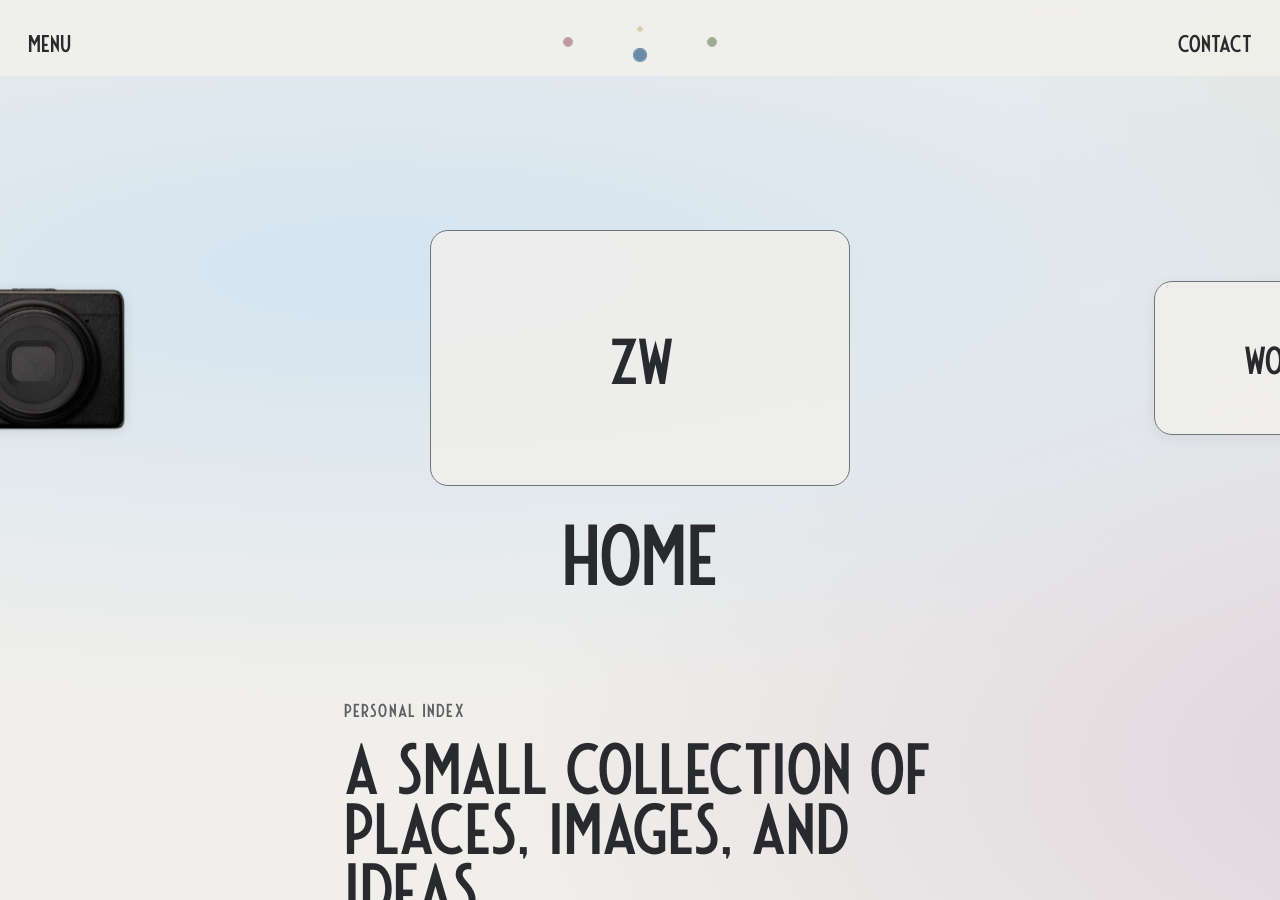
==== index.html @ c96ede7a "Adopt Cloud Dancer powdered pastel palette" ====
<!doctype html>
<html lang="en">
<head>
  <meta charset="utf-8">
  <meta name="viewport" content="width=device-width, initial-scale=1">
  <meta name="theme-color" content="#f0efeb">
  <meta name="description" content="wizark's Portfolio — photography, ideas, and work explored through a moving canvas.">
  <title>wizark's Portfolio</title>
  <link rel="stylesheet" href="./styles.css?v=134">
  <script src="./app.js?v=134" defer></script>
  <script src="./nav.js?v=134" defer></script>
</head>
<body>
<main id="camera-portfolio">

<noscript><div class="noscript-fallback">This site normally opens as an interactive camera canvas that needs JavaScript. <a href="./photography/index.html">Browse the Photography section →</a></div></noscript>

<div class="viewport">
 <header class="site-nav canvas-nav" aria-label="Site navigation"><button class="menu-toggle" type="button" aria-expanded="false" aria-controls="page-map">Menu</button><button class="nav-title canvas-dots" type="button" aria-label="Collapse page and show navigation"><i class="dot-photos"></i><i class="dot-home"></i><i class="dot-work"></i><i class="dot-notes"></i></button><button class="contact-toggle" type="button" aria-expanded="false" aria-controls="contact-panel">Contact</button></header>
 <div class="canvas-dock" aria-hidden="true"></div>
 <div class="canvas-watermark" aria-hidden="true"><div class="canvas-watermark-list"><span></span><i></i><span></span><i></i><span></span><i></i><span></span></div></div>
 <button class="camera" type="button" aria-label="Open Camera Canvas" disabled><picture><source type="image/avif" srcset="./assets/camera/camera-front-480.avif 480w, ./assets/camera/camera-front-960.avif 960w" sizes="(max-width:380px) 380px, 420px"><img class="body" src="./assets/camera/camera-front-960.jpeg" srcset="./assets/camera/camera-front-480.jpeg 480w, ./assets/camera/camera-front-960.jpeg 960w" sizes="(max-width:380px) 380px, 420px" width="2048" height="1250" alt="Black compact camera" fetchpriority="high" decoding="async"></picture><canvas class="cover" width="346" height="284" aria-hidden="true"></canvas></button>
 <button class="home-logo" type="button" aria-label="Home Canvas" aria-pressed="false" title="Home Canvas"><span class="home-mark" aria-hidden="true">ZW</span></button>
 <button class="work-logo" type="button" aria-label="Open Work Canvas" disabled>Work</button>
 <button class="notes-logo" type="button" aria-label="Open Notes Canvas" disabled>Notes</button>
 <button class="entry" type="button" aria-label="Open Photography Canvas" disabled>Photography</button>
 <button class="work-entry" type="button" aria-label="Open Work Canvas" disabled>Work</button>
 <button class="notes-entry" type="button" aria-label="Open Notes Canvas" disabled>Notes</button>
 <button class="home-entry" type="button" aria-label="Home" disabled>Home</button>
 <div class="track">
  <section class="page home" aria-label="Home Canvas">
  <header class="site-nav home-nav section-nav"><span>wizark's Portfolio</span><span class="nav-title">Home</span><span class="nav-side" aria-hidden="true"></span></header>
   <div class="home-content" aria-label="Home page preview">
    <p class="canvas-kicker">PERSONAL INDEX</p>
    <h1>A small collection of places, images, and ideas.</h1>
    <p class="home-intro">A temporary preview of the Home canvas and its scrolling behavior.</p>
    <div class="home-sections" aria-label="Sample Home sections">
     <section class="home-section"><span class="home-section-number">01</span><div><h2>About me</h2><p>A brief introduction and notes on the work, and how to get in touch.</p><span class="home-section-meta">Intro · Bio · Contact</span></div></section>
     <section class="home-section"><span class="home-section-number">02</span><div><h2>Selected notes</h2><p>Research fragments and ideas worth returning to over time.</p><span class="home-section-meta">Notes · Reading · Links</span></div></section>
     <section class="home-section"><span class="home-section-number">03</span><div><h2>Things happening</h2><p>A rotating space for current experiments and unfinished ideas.</p><span class="home-section-meta">Now · Fragments · Updates</span></div></section>
     <section class="home-section"><span class="home-section-number">04</span><div><h2>More</h2><p>Placeholder for whatever comes next — collaborations, links, and loose ends.</p><span class="home-section-meta">Links · Contact · Misc</span></div></section>
    </div>
   </div>
  </section>
  <section class="page photos" aria-label="Camera Canvas" inert>
   <header class="site-nav photos-nav section-nav"><button class="back" type="button">‹ Back</button><span class="page-brand nav-title">Photography</span><span class="nav-side" aria-hidden="true"></span></header>
   <div class="gallery"><p class="scroll-cue">Scroll to explore</p><div class="photo-stack" aria-label="Photography gallery"><a class="photo-card" href="./photography/photo-01.html"><picture><source type="image/avif" srcset="./assets/photography/M000099-800.avif 800w, ./assets/photography/M000099-1600.avif 1600w" sizes="(max-width:700px) 92vw, 600px"><img class="photo" src="./assets/photography/M000099-800.jpeg" srcset="./assets/photography/M000099-800.jpeg 800w, ./assets/photography/M000099-1600.jpeg 1600w" sizes="(max-width:700px) 92vw, 600px" width="6192" height="4128" alt="Thresholds — architectural study" fetchpriority="high" decoding="async"></picture><span class="photo-card-meta"><strong>Thresholds</strong><span>Architectural study</span></span></a><a class="photo-card" href="./photography/photo-03.html"><picture><source type="image/avif" srcset="./assets/photography/M000703-800.avif 800w, ./assets/photography/M000703-1600.avif 1600w" sizes="(max-width:700px) 92vw, 600px"><img class="photo" src="./assets/photography/M000703-800.jpeg" srcset="./assets/photography/M000703-800.jpeg 800w, ./assets/photography/M000703-1600.jpeg 1600w" sizes="(max-width:700px) 92vw, 600px" width="6192" height="4128" alt="Reflected City — architectural study" loading="lazy" decoding="async"></picture><span class="photo-card-meta"><strong>Reflected City</strong><span>Architectural study</span></span></a><a class="photo-card" href="./photography/photo-02.html"><picture><source type="image/avif" srcset="./assets/photography/M000575-800.avif 800w, ./assets/photography/M000575-1600.avif 1600w" sizes="(max-width:700px) 92vw, 600px"><img class="photo" src="./assets/photography/M000575-800.jpeg" srcset="./assets/photography/M000575-800.jpeg 800w, ./assets/photography/M000575-1600.jpeg 1600w" sizes="(max-width:700px) 92vw, 600px" width="6192" height="4128" alt="Staged Encounters — exhibition study" loading="lazy" decoding="async"></picture><span class="photo-card-meta"><strong>Staged Encounters</strong><span>Exhibition study</span></span></a><a class="photo-card" href="./photography/photo-04.html"><picture><source type="image/avif" srcset="./assets/photography/1000021222-800.avif 800w, ./assets/photography/1000021222-1536.avif 1536w" sizes="(max-width:700px) 92vw, 600px"><img class="photo" src="./assets/photography/1000021222-800.jpeg" srcset="./assets/photography/1000021222-800.jpeg 800w, ./assets/photography/1000021222-1536.jpeg 1536w" sizes="(max-width:700px) 92vw, 600px" width="1536" height="1024" alt="Spotlight — performance study" loading="lazy" decoding="async"></picture><span class="photo-card-meta"><strong>Spotlight</strong><span>Performance study</span></span></a></div><a class="photography-cta" href="./photography/index.html">Enter the Photography site <span aria-hidden="true">→</span></a></div>
  </section>
  <section class="page work" aria-label="Work Canvas" inert>
   <header class="site-nav work-nav section-nav"><button class="work-back" type="button">‹ Home</button><span class="nav-title">Work</span><span class="nav-side" aria-hidden="true"></span></header>
   <div class="work-content"><p>A space for projects, ideas, and things in progress.</p><div class="project-placeholder">Projects coming soon</div><div class="work-grid" aria-label="Sample work projects"><article class="work-card"><span>PROJECT 01</span><h2>Field Notes</h2><p>A placeholder project description with room for context, images, and process.</p><a href="#work">View project →</a></article><article class="work-card"><span>PROJECT 02</span><h2>Soft Structures</h2><p>An example of how a longer case study could sit inside the Work canvas.</p><a href="#work">View project →</a></article><article class="work-card"><span>PROJECT 03</span><h2>Afterimage</h2><p>More temporary content to make the page long enough to test scrolling and navigation.</p><a href="#work">View project →</a></article><article class="work-card"><span>PROJECT 04</span><h2>Open Questions</h2><p>A final placeholder entry for future experiments, collaborations, and unfinished ideas.</p><a href="#work">View project →</a></article></div></div>
  </section>
  <section class="page notes" aria-label="Notes Canvas" inert>
   <header class="site-nav notes-nav section-nav"><button class="notes-back" type="button">‹ Home</button><span class="nav-title">Notes</span><span class="nav-side" aria-hidden="true"></span></header>
   <div class="notes-content"><p>A demonstration canvas in the loop — same open, scroll, and return interaction as every other canvas.</p><div class="project-placeholder">Notes coming soon</div></div>
  </section>
 </div>
 <span class="status" role="status" aria-live="polite">Loading camera</span>
</div>

</main>
</body>
</html>
---- styles.css ----
/* =========================================================================
   Web fonts (self-hosted, see AGENTS.md → Typography). Montebello family.
   url() is resolved relative to this file, so the same path works for the
   root pages and the pages inside photography/. font-display:swap shows a
   fallback immediately and swaps when the woff arrives (no blocking).
   ========================================================================= */
/* Montebello draws small inside its em box, so size-adjust scales its glyphs up
   to match the sizes we declare (tune this % if it still looks small/large). */
@font-face {
 font-family:'Montebello Sans';
 src:url('./assets/fonts/Montebello-Sans.woff') format('woff');
 font-weight:400;
 font-style:normal;
 font-display:swap;
 size-adjust:135%;
}
/* Display face used for the Home placeholder section headings. */
@font-face {font-family:'Montebello Rounded';src:url('./assets/fonts/Montebello-Rounded.woff') format('woff');font-display:swap;size-adjust:135%;}

/* =========================================================================
   Palette. One source of truth for every colour used across both the camera
   canvas and the photography site. The *-rgb pairs exist so the same colour
   can be used at partial opacity via rgba(var(--x-rgb), .45).
   ========================================================================= */
:root {
 /* Fonts. One family across the whole site for now; point --font-serif at a
    display face later to reintroduce a heading/body pairing. */
 --font-sans:'Montebello Sans',ui-sans-serif,system-ui,-apple-system,'Segoe UI',Roboto,Helvetica,Arial,sans-serif;
 --font-serif:var(--font-sans);
 --font-rounded:'Montebello Rounded',var(--font-sans);
 /* Cloud Dancer / Powdered Pastels inspired web palette. The pale swatches
    approximate the supplied Pantone artwork; darker UI tones preserve contrast. */
 --paper:#f0efeb;   --paper-rgb:240,239,235;   /* Cloud Dancer — page background */
 --ink:#282a2d;     --ink-rgb:40,42,45;        /* neutral charcoal, 12.5:1 on paper */
 --muted:#5d6064;                              /* secondary text, 5.5:1 on paper */
 --line:#a9aaad;                               /* softened Nimbus-derived dividers */
 --accent:#607b91;  --accent-rgb:96,123,145;   /* deepened Ice Melt for focus, 3.8:1 */
 --logo-line:#707579;                          /* logo outlines + scroll cue */
 --dock-rgb:213,213,215;                       /* Nimbus Cloud */
 --powder-lemon:#f5ebc8; --powder-gray:#d5d5d7; --powder-rose:#ebd8dc;
 --powder-blue:#d4e4f1; --powder-peach:#f0d8cc; --powder-green:#cad3c0; --powder-violet:#dcd2db;
 --wash-blue:var(--powder-blue); --wash-violet:var(--powder-violet); --wash-green:var(--powder-green);
 --dot-photos:#a66f7b; --dot-home:#698ba8; --dot-work:#728969; --dot-notes:#9e8438; /* contrast-safe pastel derivatives */
}

/* ===== Base / reset ===================================================== */
:root {color-scheme:light;font-family:var(--font-serif);color:var(--ink);background:var(--paper);}
html,body {margin:0;width:100%;height:100%;}
body {overflow:hidden;}
button,a {-webkit-tap-highlight-color:transparent;}
button:focus-visible,a:focus-visible {outline:2px solid var(--accent);outline-offset:6px;}
button:disabled {cursor:wait;}

/* ===== Camera canvas — base geometry ===================================
   The camera front page is built in layers: this block sets the initial
   desktop geometry, then the blocks below progressively refine it for the
   mobile "camera frame", the sliding track, and the full-viewport layout.
   Most of these positions are also driven at runtime by app.js (inline
   styles), so these values mainly control the first paint before JS runs. */
#camera-portfolio {font-family:var(--font-serif);color:var(--ink);width:100%;}
#camera-portfolio * {box-sizing:border-box;}
#camera-portfolio .viewport {position:relative;overflow:hidden;max-width:460px;height:650px;margin:auto;background:var(--paper);touch-action:pan-y;}
#camera-portfolio .track {position:absolute;top:0;bottom:0;left:0;right:auto;display:flex;width:200%;will-change:transform;}
#camera-portfolio .page {position:relative;width:50%;height:100%;flex:none;background:radial-gradient(ellipse at 30% 30%,var(--canvas-wash-a,var(--wash-blue)),transparent 50%),radial-gradient(ellipse at 95% 90%,var(--canvas-wash-b,var(--wash-violet)),transparent 48%),radial-gradient(ellipse at 90% 15%,var(--canvas-wash-c,var(--wash-green)),transparent 40%),var(--paper);overflow:hidden;will-change:transform,opacity;contain:layout paint;}
#camera-portfolio .photos {--canvas-wash-a:var(--powder-rose);--canvas-wash-b:var(--powder-blue);--canvas-wash-c:var(--powder-peach);}
#camera-portfolio .home {--canvas-wash-a:var(--powder-blue);--canvas-wash-b:var(--powder-lemon);--canvas-wash-c:var(--powder-green);}
#camera-portfolio .work {--canvas-wash-a:var(--powder-green);--canvas-wash-b:var(--powder-peach);--canvas-wash-c:var(--powder-blue);}
#camera-portfolio .notes {--canvas-wash-a:var(--powder-violet);--canvas-wash-b:var(--powder-rose);--canvas-wash-c:var(--powder-lemon);}
#camera-portfolio header {position:absolute;top:30px;left:28px;right:28px;display:flex;justify-content:space-between;align-items:center;z-index:3;}
#camera-portfolio button {font:inherit;color:inherit;cursor:pointer;}
#camera-portfolio .camera {position:absolute;width:680px;height:415.039px;left:-420px;top:164px;padding:0;border:0;background:transparent;transform:translateX(0);}
#camera-portfolio .body {display:block;width:100%;height:100%;}
#camera-portfolio .cover {position:absolute;left:54.736328125%;top:42.56%;width:16.89453125%;height:22.72%;}
#camera-portfolio .entry {position:absolute;right:28px;top:215px;padding:0;border:0;background:transparent;font-size:var(--entry-size,22px);white-space:nowrap;z-index:21;}
#camera-portfolio .back {border:0;background:transparent;min-height:44px;padding:0 8px 0 0;}
#camera-portfolio .gallery {position:absolute;top:100px;left:28px;right:28px;}
#camera-portfolio h1 {font-weight:400;font-size:34px;margin:0 0 18px;}
#camera-portfolio .status {position:absolute;width:1px;height:1px;overflow:hidden;clip-path:inset(50%);}
/* <picture> is a layout-neutral wrapper: display:contents lets the inner <img>
   keep the exact box the old bare <img> had, so no positioning math changes. */
#camera-portfolio picture,.photo-page picture {display:contents;}
/* Fallback shown only when JavaScript is disabled (the canvas needs JS). */
.noscript-fallback {position:fixed;top:0;left:0;right:0;z-index:100;padding:16px 28px;background:var(--paper);border-bottom:1px solid var(--line);font:16px var(--font-sans);text-align:center;}
.noscript-fallback a {color:var(--ink);}
@media(max-width:380px){#camera-portfolio .camera{width:600px;height:366.211px;left:-377px;top:185px;}#camera-portfolio .entry{top:170px;font-size:21px;}}

/* ----- Refinement: camera/photography as the active canvas -------------- */
#camera-portfolio .camera {left:-252px;top:230px;width:420px;height:256.348px;z-index:12;transform-origin:top left;will-change:transform;touch-action:pan-y;}
#camera-portfolio .entry {top:252px;font-size:22px;}
#camera-portfolio .photos {overflow-y:hidden;overscroll-behavior-y:auto;}
#camera-portfolio .home,
#camera-portfolio .photos,
#camera-portfolio .work,
#camera-portfolio .notes {scrollbar-width:none;-ms-overflow-style:none;}
#camera-portfolio .home::-webkit-scrollbar,
#camera-portfolio .photos::-webkit-scrollbar,
#camera-portfolio .work::-webkit-scrollbar,
#camera-portfolio .notes::-webkit-scrollbar {display:none;}
#camera-portfolio .photos header {position:sticky;top:0;left:0;right:0;height:76px;padding:16px 28px;margin-bottom:-76px;background:rgba(var(--paper-rgb),.93);backdrop-filter:blur(16px);z-index:8;}
#camera-portfolio .page-brand {position:absolute;left:100px;right:110px;text-align:center;font-size:16px;opacity:0;}
#camera-portfolio .gallery {position:relative;top:auto;left:auto;right:auto;padding:270px 28px 50px;}
#camera-portfolio .scroll-cue {font:14px var(--font-sans);margin:0 0 24px;color:var(--muted);}
@media(max-width:380px){#camera-portfolio .camera{left:-228px;top:220px;width:380px;height:231.934px;}#camera-portfolio .entry{top:248px;font-size:21px;}#camera-portfolio .gallery{padding-left:22px;padding-right:22px;}}

/* ----- Refinement: two-panel sliding track + shared background wash ----- */
#camera-portfolio .track {transform:translateX(-50%);background:radial-gradient(ellipse at 15% 30%,var(--wash-blue),transparent 48%),radial-gradient(ellipse at 60% 85%,var(--wash-violet),transparent 48%),radial-gradient(ellipse at 90% 15%,var(--wash-green),transparent 40%),var(--paper);}
#camera-portfolio .page {background:transparent;}
#camera-portfolio .photos {order:0;}
#camera-portfolio .home {order:1;}

/* ----- Refinement: absolutely-positioned canvases addressed by --view-width
   / --travel (set by app.js). Each canvas is one viewport wide. ---------- */
#camera-portfolio .track {display:block;width:200%;transform:none;}
#camera-portfolio .page {position:absolute;top:0;width:var(--view-width,460px);height:100%;}
/* Section left/top are set by app.js from each canvas's anchor, so only
   stacking + scroll behaviour live here. */
#camera-portfolio .home {z-index:2;}
#camera-portfolio .photos {z-index:1;}
#camera-portfolio .camera {z-index:30;}
#camera-portfolio .home {overflow-y:hidden;overscroll-behavior-y:auto;}
/* ===== Home & Work logos + their canvas content ======================== */
#camera-portfolio .home-logo {position:absolute;left:calc(100vw - min(420px,40vw)/2);top:230px;width:min(420px,40vw);aspect-ratio:2048/1250;height:auto;padding:0;border:1px solid var(--logo-line);border-radius:18px;background:rgba(var(--paper-rgb),.85);font:48px var(--font-serif);letter-spacing:-2px;z-index:30;will-change:left,top,width,height;}
#camera-portfolio .home-mark {display:block;}
/* Home placeholder section headings use the Montebello Rounded display face. */
#camera-portfolio .home-section h2 {font-family:var(--font-rounded);}
#camera-portfolio .work-logo,
#camera-portfolio .notes-logo {position:absolute;left:100%;top:230px;visibility:hidden;width:min(420px,40vw);aspect-ratio:2048/1250;height:auto;border:1px solid var(--logo-line);border-radius:18px;background:rgba(var(--paper-rgb),.9);font-size:48px;z-index:30;will-change:left,top,width,height;}

/* Subtle "I'm tappable" cue for the edge markers: a faint resting lift that
   deepens on hover/focus. The edge labels beneath carry the hint for touch. */
/* Logos are solid rounded boxes → box-shadow follows their shape correctly. */
#camera-portfolio .work-logo,
#camera-portfolio .notes-logo {box-shadow:0 3px 14px rgba(var(--ink-rgb),.08);transition:box-shadow 200ms ease;}
#camera-portfolio .work-logo:hover,#camera-portfolio .work-logo:focus-visible,
#camera-portfolio .notes-logo:hover,#camera-portfolio .notes-logo:focus-visible {box-shadow:0 8px 28px rgba(var(--ink-rgb),.18);}
/* The camera is a transparent cut-out, so box-shadow would draw a rectangle
   around the whole image (background included). drop-shadow follows the alpha
   channel, hugging the camera silhouette instead. */
#camera-portfolio .camera {filter:drop-shadow(0 3px 10px rgba(var(--ink-rgb),.14));transition:filter 200ms ease;}
#camera-portfolio .camera:hover,#camera-portfolio .camera:focus-visible {filter:drop-shadow(0 9px 20px rgba(var(--ink-rgb),.26));}
#camera-portfolio .work,
#camera-portfolio .notes {overflow-y:hidden;overscroll-behavior-y:auto;}
#camera-portfolio .work header,
#camera-portfolio .notes header {position:sticky;top:0;left:0;right:0;height:76px;padding:16px 28px;background:rgba(var(--paper-rgb),.93);}
#camera-portfolio .work-back,
#camera-portfolio .notes-back {border:0;background:transparent;min-height:44px;font-size:16px;}
#camera-portfolio .work-content,
#camera-portfolio .notes-content {width:var(--canvas-content-width,60vw);max-width:900px;margin:0 auto;padding:90px 0 360px;}
#camera-portfolio .work-content p,
#camera-portfolio .notes-content p {font-size:18px;line-height:1.6;}
#camera-portfolio .project-placeholder {margin-top:40px;padding:60px 24px;border:1px solid var(--line);border-radius:4px;font-size:18px;text-align:center;}
#camera-portfolio .home-content {width:var(--canvas-content-width,60vw);max-width:900px;margin:0 auto;padding:560px 0 clamp(72px,12vh,140px);will-change:transform;}
#camera-portfolio .home-content,
#camera-portfolio .gallery,
#camera-portfolio .work-content,
#camera-portfolio .notes-content {will-change:opacity;}
#camera-portfolio.is-mobile-canvas:not(.is-home-content-visible) .home-content {visibility:hidden;opacity:0;pointer-events:none;}
#camera-portfolio .canvas-kicker,.work-card > span {font:14px var(--font-sans);letter-spacing:.08em;color:var(--muted);}
#camera-portfolio .home-content h1 {max-width:720px;margin:12px 0 24px;font-size:clamp(32px,4.2vw,54px);line-height:1.12;}
#camera-portfolio .home-intro {max-width:620px;font-size:15px;line-height:1.7;}
.work-grid {display:grid;grid-template-columns:repeat(2,minmax(0,1fr));gap:24px;margin-top:48px;}
#camera-portfolio.is-narrow-content .work-grid {grid-template-columns:1fr;}
.work-card {min-height:260px;padding:24px;border:1px solid var(--line);background:rgba(var(--paper-rgb),.3);display:flex;flex-direction:column;align-items:flex-start;}
.work-card h2 {margin:52px 0 14px;font-size:24px;line-height:1.2;}
.work-card p {margin:0;color:var(--muted);font-size:15px;line-height:1.7;}
#camera-portfolio .home-sections {margin-top:clamp(72px,10vw,150px);border-bottom:1px solid var(--line);}
#camera-portfolio .home-section {display:grid;grid-template-columns:minmax(70px,.25fr) minmax(0,1fr);gap:clamp(24px,5vw,72px);padding:clamp(48px,7vw,88px) 0;border-top:1px solid var(--line);}
#camera-portfolio .home-section-number {font:14px var(--font-sans);color:var(--muted);}
#camera-portfolio .home-section h2 {max-width:620px;margin:0 0 24px;font-size:clamp(28px,3.8vw,46px);line-height:1.12;letter-spacing:-.02em;}
#camera-portfolio .home-section h2 + p {max-width:620px;margin:0;color:var(--muted);font-size:15px;line-height:1.75;}
#camera-portfolio .home-section-meta {display:block;margin-top:34px;font:11px var(--font-sans);letter-spacing:.08em;text-transform:uppercase;color:var(--muted);}
#camera-portfolio .work-card a {margin-top:auto;color:inherit;text-decoration:none;font:16px var(--font-sans);}
#camera-portfolio .work-card a:hover {text-decoration:underline;text-underline-offset:5px;}
#camera-portfolio .work-entry,
#camera-portfolio .notes-entry,
#camera-portfolio .home-entry {position:absolute;right:24px;padding:0;border:0;background:transparent;font-size:var(--entry-size,22px);text-align:center;white-space:nowrap;z-index:21;color:inherit;cursor:pointer;}

/* ===== Full-viewport layout + in-canvas photography gallery ============ */
#camera-portfolio .viewport {width:100%;max-width:none;height:100svh;min-height:0;}
#camera-portfolio .entry {left:clamp(170px,28vw,420px);right:auto;text-align:center;white-space:nowrap;}
#camera-portfolio .gallery {width:var(--canvas-content-width,60vw);max-width:1544px;margin:0 auto;padding:270px 0 500px;}
#camera-portfolio header {font-size:18px;}
#camera-portfolio .back {font-size:16px;}
#camera-portfolio .scroll-cue {font-size:16px;line-height:1.5;}
#camera-portfolio .photo-stack {display:grid;grid-template-columns:repeat(2,minmax(0,600px));justify-content:center;gap:clamp(48px,8vw,150px);}
#camera-portfolio .photo-card {display:block;width:100%;color:inherit;text-decoration:none;}
#camera-portfolio .photo {display:block;width:100%;height:auto;object-fit:contain;}
#camera-portfolio .photo-card-meta {display:flex;justify-content:space-between;gap:20px;padding:12px 0 0;font:14px var(--font-sans);color:var(--muted);}
#camera-portfolio .photo-card-meta strong {font:inherit;color:var(--ink);}
#camera-portfolio .photography-cta {display:flex;justify-content:space-between;max-width:760px;margin:56px auto 0;padding:16px 0;border-top:1px solid var(--line);border-bottom:1px solid var(--line);color:inherit;text-decoration:none;font:16px var(--font-sans);}
@media(min-width:800px) {#camera-portfolio h1{font-size:48px;}#camera-portfolio .entry,#camera-portfolio .work-entry{font-size:30px;}}
@media(max-width:1200px) {#camera-portfolio .photo-stack{grid-template-columns:minmax(0,600px);gap:48px;}}
@media(max-width:480px) {#camera-portfolio .photo-stack{gap:12px;}#camera-portfolio .photo-card-meta{display:block;}#camera-portfolio .photo-card-meta span{display:block;margin-top:4px;}}
@media(max-width:700px) {.work-grid{grid-template-columns:1fr;gap:16px;}#camera-portfolio .home-content h1{max-width:100%;font-size:clamp(30px,7vw,42px);}#camera-portfolio .home-intro{max-width:100%;}#camera-portfolio .work-card{padding:20px;}}
@media(max-width:700px) {#camera-portfolio .home-section{grid-template-columns:1fr;gap:18px;}#camera-portfolio .home-section h2 + p{font-size:15px;line-height:1.8;}}
#camera-portfolio .camera::before,
#camera-portfolio .home-logo::before,
#camera-portfolio .work-logo::before,
#camera-portfolio .notes-logo::before {content:'';position:absolute;left:50%;top:50%;width:max(100%,44px);height:max(100%,44px);transform:translate(-50%,-50%);}

/* ===== Photography site (standalone pages under photography/) ========== */
body.photo-page {overflow-x:hidden;overflow-y:auto;background:var(--paper);}
.photo-page * {box-sizing:border-box;}
.photo-page {min-height:100%;background:radial-gradient(ellipse at 8% 14%,var(--wash-blue),transparent 38%),radial-gradient(ellipse at 92% 82%,var(--wash-violet),transparent 44%),var(--paper);color:var(--ink);}
.photo-shell {width:min(100%,1440px);margin:0 auto;padding:0 clamp(24px,6vw,104px) 72px;}
.photo-site-header {display:flex;justify-content:space-between;align-items:center;gap:24px;margin:0;font:16px var(--font-sans);}
.photo-site-header a,.photo-site-link {color:inherit;text-decoration:none;}
.photo-site-header a:hover,.photo-site-link:hover {text-decoration:underline;text-underline-offset:5px;}
.photo-hero {display:grid;grid-template-columns:minmax(110px,.25fr) minmax(0,1fr) minmax(150px,.35fr);align-items:end;min-height:min(720px,72vh);padding:clamp(96px,13vw,180px) 0 clamp(42px,6vw,80px);border-bottom:1px solid rgba(var(--accent-rgb),.45);}
.photo-hero-index {display:flex;align-self:start;flex-direction:column;gap:10px;padding-top:8px;font:12px var(--font-sans);letter-spacing:.08em;text-transform:uppercase;color:var(--muted);}
.photo-hero-index span:first-child {font-size:18px;letter-spacing:0;color:var(--ink);}
.photo-hero-copy {max-width:780px;}
.photo-eyebrow {margin:0 0 22px;font:12px var(--font-sans);letter-spacing:.11em;text-transform:uppercase;color:var(--muted);}
.photo-hero-copy h1 {margin:0 0 30px;font:700 clamp(58px,8.5vw,128px)/.88 var(--font-serif);letter-spacing:-.055em;}
.photo-hero-copy h1 em {font-weight:400;}
.photo-lede {max-width:600px;margin:0;font:18px/1.55 var(--font-sans);color:var(--muted);}
.photo-hero-note {display:flex;align-self:end;justify-self:end;flex-direction:column;gap:14px;padding-bottom:5px;font:12px var(--font-sans);letter-spacing:.08em;text-transform:uppercase;color:var(--muted);text-align:right;}
.photo-hero-note b {font-size:18px;font-weight:400;line-height:0;}
.photo-index {max-width:1200px;margin:0 auto;padding-top:clamp(56px,8vw,104px);}
.photo-index-heading {display:flex;justify-content:space-between;align-items:baseline;gap:24px;margin-bottom:clamp(34px,5vw,68px);border-bottom:1px solid rgba(var(--accent-rgb),.45);padding-bottom:15px;}
.photo-index-heading h2 {margin:0;font:700 22px var(--font-serif);}
.photo-index-heading span {font:12px var(--font-sans);letter-spacing:.09em;text-transform:uppercase;color:var(--muted);}
.photo-grid {display:grid;grid-template-columns:repeat(12,minmax(0,1fr));column-gap:clamp(24px,5vw,72px);row-gap:clamp(72px,11vw,150px);align-items:start;}
.photo-grid .photo-card {display:block;min-width:0;color:inherit;text-decoration:none;}
.photo-card-large {grid-column:1 / 8;}
.photo-card-offset {grid-column:8 / 13;margin-top:clamp(70px,10vw,150px);}
.photo-card-bottom {grid-column:3 / 10;}
.photo-card-end {grid-column:6 / 13;}
.photo-frame {display:block;overflow:hidden;background:var(--line);}
.photo-grid .photo {display:block;width:100%;height:auto;aspect-ratio:3/2;object-fit:cover;transition:transform 500ms cubic-bezier(.2,.7,.2,1);}
.photo-card:hover .photo {transform:scale(1.025);}
.photo-card-meta {display:grid;grid-template-columns:30px minmax(0,1fr) auto;gap:18px;align-items:start;padding:17px 0 16px;border-bottom:1px solid rgba(var(--accent-rgb),.45);}
.photo-card-number,.photo-card-arrow {font:12px var(--font-sans);letter-spacing:.08em;color:var(--muted);}
.photo-card-title {display:flex;flex-direction:column;gap:6px;min-width:0;}
.photo-card-title strong {font:700 20px var(--font-serif);}
.photo-card-title small {font:13px var(--font-sans);color:var(--muted);}
.photo-card-arrow {font-size:20px;line-height:16px;transition:transform 250ms ease;}
.photo-card:hover .photo-card-arrow {transform:translate(3px,-3px);}
.photo-footer {display:flex;justify-content:space-between;gap:24px;margin:clamp(100px,14vw,190px) auto 0;padding-top:18px;border-top:1px solid rgba(var(--accent-rgb),.45);font:13px var(--font-sans);color:var(--muted);}
.photo-footer a {color:var(--ink);text-decoration:none;}
.photo-footer a:hover {text-decoration:underline;text-underline-offset:5px;}
.photo-footer b {font-size:18px;font-weight:400;line-height:0;}
.photo-detail {display:grid;grid-template-columns:minmax(0,1.25fr) minmax(280px,.85fr);align-items:start;gap:clamp(40px,8vw,120px);}
.photo-detail-image {display:block;width:100%;height:auto;}
.photo-detail-copy {position:sticky;top:32px;min-width:0;}
.photo-detail-copy h1 {font-size:clamp(42px,5vw,64px);overflow-wrap:anywhere;}
.photo-detail-copy .project-type {margin:0 0 18px;font:14px var(--font-sans);color:var(--muted);text-transform:uppercase;letter-spacing:.08em;}
.photo-detail-copy p {margin-bottom:28px;}
.photo-detail-copy .photo-site-link {font:16px var(--font-sans);}
@media(max-width:900px) {.photo-hero{grid-template-columns:90px minmax(0,1fr) 130px;}.photo-card-large{grid-column:1 / 8;}.photo-card-offset{grid-column:8 / 13;}.photo-card-bottom{grid-column:2 / 10;}.photo-card-end{grid-column:5 / 13;}}
@media(max-width:760px) {.photo-hero{display:block;min-height:0;padding:88px 0 48px;}.photo-hero-index{flex-direction:row;justify-content:space-between;align-items:center;padding:0;margin-bottom:62px;}.photo-hero-copy h1{font-size:clamp(56px,14vw,92px);margin-bottom:25px;}.photo-lede{font-size:16px;}.photo-hero-note{flex-direction:row;justify-content:space-between;align-items:center;margin-top:62px;padding:0;text-align:left;}.photo-index{padding-top:52px;}.photo-grid{grid-template-columns:1fr;row-gap:58px;}.photo-card-large,.photo-card-offset,.photo-card-bottom,.photo-card-end{grid-column:1 / -1;margin-top:0;}.photo-card-title strong{font-size:18px;}.photo-footer{flex-direction:column;margin-top:100px;}}
@media(max-width:1000px) {.photo-detail{grid-template-columns:minmax(0,1fr);gap:48px;}.photo-detail-copy{position:static;order:-1;}}
@media(max-width:420px) {.photo-shell{padding-left:18px;padding-right:18px;}.photo-site-header.site-nav{padding-left:18px;padding-right:18px;}.photo-detail{gap:32px;}.photo-detail-copy h1{font-size:clamp(42px,13vw,56px);}.photo-detail-copy > p:not(.project-type){font-size:16px;line-height:1.55;}}

/* ===== Shared sticky nav bar + Menu/Contact pop-ups ==================== */
#camera-portfolio .site-nav,
.photo-site-header.site-nav {position:sticky;top:0;z-index:20;display:grid;grid-template-columns:minmax(0,1fr) auto minmax(0,1fr);align-items:center;width:100%;height:76px;margin:0;padding:16px 28px;background:rgba(var(--paper-rgb),.96);backdrop-filter:blur(16px);box-sizing:border-box;}
#camera-portfolio .home header.site-nav {position:sticky;top:0;left:auto;right:auto;}
#camera-portfolio .photos header.site-nav {margin-bottom:-76px;}
.photo-site-header.site-nav {width:100vw;margin:0 calc(50% - 50vw);}
#camera-portfolio .site-nav > :first-child,
.photo-site-header.site-nav > :first-child {justify-self:start;}
#camera-portfolio .site-nav .nav-title,
.photo-site-header.site-nav .nav-title {position:static;left:auto;right:auto;justify-self:center;opacity:1;}
#camera-portfolio .site-nav > :last-child,
.photo-site-header.site-nav > :last-child {justify-self:end;}
#camera-portfolio .canvas-nav {position:absolute;top:0;left:0;right:0;margin:0;}
/* The dock: a persistent bar under the main nav that holds the title strip
   (the titles pan across it, in sync with the logos — positioned by app.js). */
#camera-portfolio .canvas-dock {position:absolute;top:76px;left:0;right:0;height:44px;z-index:19;opacity:0;pointer-events:none;background:rgba(var(--dock-rgb),.96);backdrop-filter:blur(12px);box-shadow:0 1px 0 rgba(var(--ink-rgb),.06);}
#camera-portfolio .canvas-watermark {position:absolute;left:var(--canvas-gutter,20px);right:var(--canvas-gutter,20px);top:58%;display:flex;justify-content:center;text-align:center;z-index:2;pointer-events:none;opacity:0;color:rgba(var(--ink-rgb),.42);will-change:opacity;transition:opacity 420ms ease;}
#camera-portfolio .canvas-watermark-list {display:flex;width:min(100%,520px);align-items:center;flex-direction:column;gap:0;font:26px/1.2 var(--font-sans);letter-spacing:.08em;text-align:center;text-transform:uppercase;}
#camera-portfolio .canvas-watermark-list > * {opacity:.22;animation:canvas-watermark-cycle 8s ease-in-out infinite;}
#camera-portfolio.is-swiping .site-nav,
#camera-portfolio.is-swiping .canvas-dock {backdrop-filter:none;}
#camera-portfolio.is-swiping .canvas-watermark-list > * {animation-play-state:paused;}
#camera-portfolio .canvas-watermark-list > :nth-child(2) {animation-delay:.5s;}
#camera-portfolio .canvas-watermark-list > :nth-child(3) {animation-delay:1s;}
#camera-portfolio .canvas-watermark-list > :nth-child(4) {animation-delay:1.5s;}
#camera-portfolio .canvas-watermark-list > :nth-child(5) {animation-delay:2s;}
#camera-portfolio .canvas-watermark-list > :nth-child(6) {animation-delay:2.5s;}
#camera-portfolio .canvas-watermark-list > :nth-child(7) {animation-delay:3s;}
#camera-portfolio .canvas-watermark-list span {padding:10px 0;white-space:nowrap;}
#camera-portfolio .canvas-watermark-list i {display:block;width:1px;height:24px;background:currentColor;}
@keyframes canvas-watermark-cycle {0%,7%{opacity:.22;}18%,55%{opacity:1;}66%,100%{opacity:.22;}}
@media(prefers-reduced-motion:reduce) {html{scroll-behavior:auto;}#camera-portfolio .canvas-watermark-list > *{animation:none;opacity:.6;}}
/* Dot indicator in the nav centre: four coloured dots rotate around the ring
   as you pan. app.js sets each dot's position and depth. */
/* selector outranks `.site-nav .nav-title{position:static}` so this stays the
   positioning context for the ring + dots */
#camera-portfolio .site-nav .canvas-dots {position:relative;width:180px;height:52px;justify-self:center;cursor:pointer;}
/* each dot starts at the container centre; JS sets transform (translate to its
   ring point + depth scale) + opacity + z-index each frame */
#camera-portfolio .canvas-dots i {position:absolute;left:50%;top:50%;width:10px;height:10px;margin:-5px 0 0 -5px;border-radius:50%;will-change:transform,opacity;}
#camera-portfolio .canvas-dots i.dot-photos {background:var(--dot-photos);}
#camera-portfolio .canvas-dots i.dot-home {background:var(--dot-home);}
#camera-portfolio .canvas-dots i.dot-work {background:var(--dot-work);}
#camera-portfolio .canvas-dots i.dot-notes {background:var(--dot-notes);}
#camera-portfolio .section-nav {visibility:hidden;pointer-events:none;}
#camera-portfolio .site-nav button,
.photo-site-header.site-nav button {min-height:44px;padding:0;border:0;background:transparent;color:inherit;font:inherit;cursor:pointer;}
.nav-popover {position:fixed;top:76px;z-index:50;width:min(320px,calc(100vw - 48px));padding:20px 24px;background:rgba(var(--paper-rgb),.98);border:1px solid var(--line);box-shadow:0 12px 32px rgba(var(--ink-rgb),.12);font:16px var(--font-sans);}
.nav-popover[hidden] {display:none;}
.page-map {left:28px;}
.contact-panel {right:28px;}
.nav-popover h2 {margin:0 0 14px;font:700 18px var(--font-sans);}
.nav-popover p {margin:0;color:var(--muted);line-height:1.5;}
.nav-popover nav {display:grid;gap:10px;}
.nav-popover a {color:inherit;text-decoration:none;}
.nav-popover a:hover {text-decoration:underline;text-underline-offset:4px;}

/* ===== Typography pairing (serif headings / sans body) ================= */
#camera-portfolio .gallery h1,
#camera-portfolio .notes-content h1,
#camera-portfolio .work-content h1,
.photo-site-intro h1,
.photo-detail-copy h1 {font-family:var(--font-serif);font-weight:700;}
#camera-portfolio .gallery .scroll-cue,
#camera-portfolio .notes-content > p,
#camera-portfolio .work-content > p,
.photo-site-intro p,
.photo-detail-copy > p:not(.project-type) {font-family:var(--font-sans);font-weight:400;}
#camera-portfolio .photo-card-meta strong {font-weight:700;}
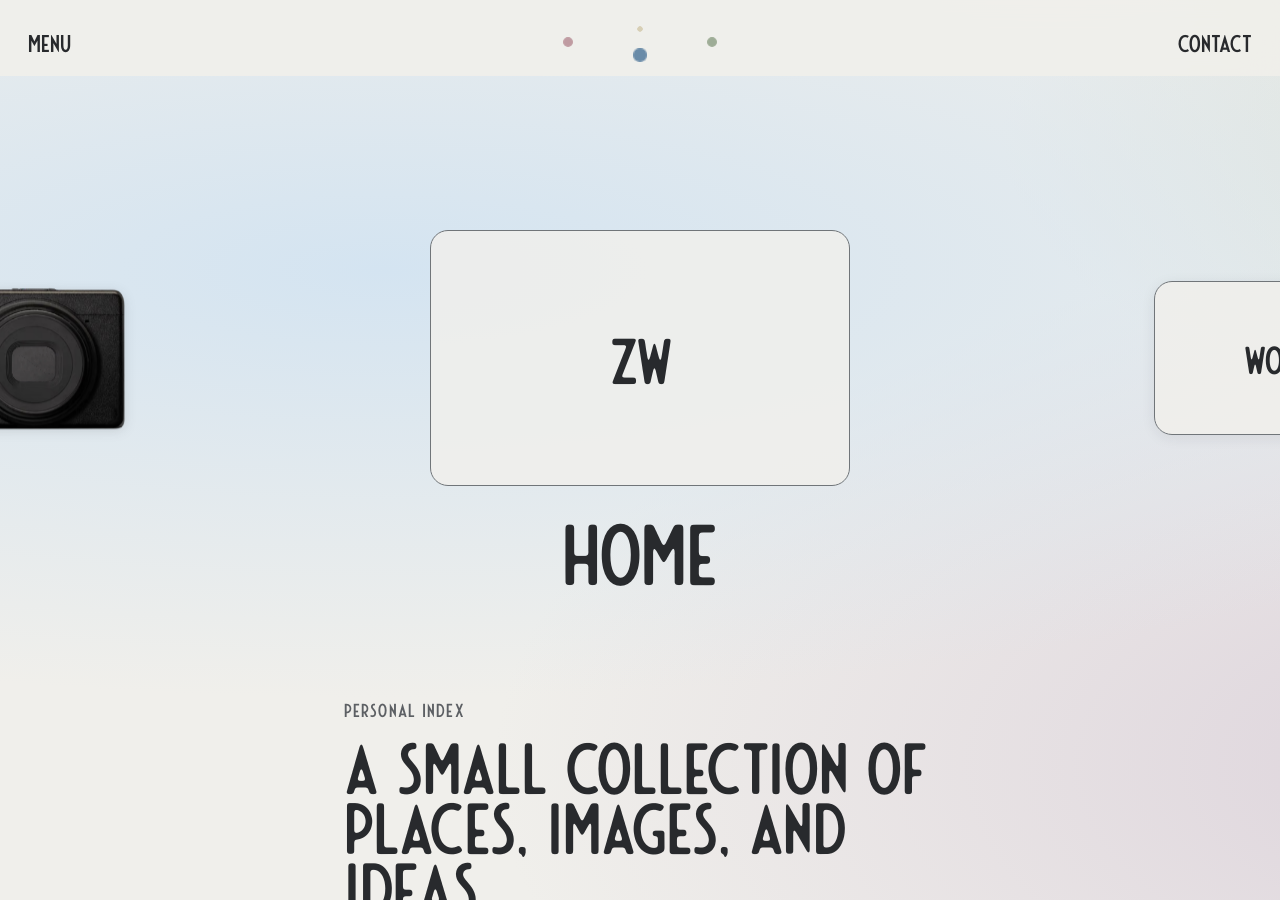
==== commit b19eb7fa: "Pair powdered gradients with rounded display type" ====
--- a/index.html
+++ b/index.html
@@ -6,9 +6,9 @@
   <meta name="theme-color" content="#f0efeb">
   <meta name="description" content="wizark's Portfolio — photography, ideas, and work explored through a moving canvas.">
   <title>wizark's Portfolio</title>
-  <link rel="stylesheet" href="./styles.css?v=134">
-  <script src="./app.js?v=134" defer></script>
-  <script src="./nav.js?v=134" defer></script>
+  <link rel="stylesheet" href="./styles.css?v=135">
+  <script src="./app.js?v=135" defer></script>
+  <script src="./nav.js?v=135" defer></script>
 </head>
 <body>
 <main id="camera-portfolio">
--- a/styles.css
+++ b/styles.css
@@ -23,11 +23,11 @@
    can be used at partial opacity via rgba(var(--x-rgb), .45).
    ========================================================================= */
 :root {
- /* Fonts. One family across the whole site for now; point --font-serif at a
-    display face later to reintroduce a heading/body pairing. */
+ /* Montebello Sans carries readable copy; Rounded gives the soft display
+    language used by canvas labels, headings, and photography titles. */
  --font-sans:'Montebello Sans',ui-sans-serif,system-ui,-apple-system,'Segoe UI',Roboto,Helvetica,Arial,sans-serif;
- --font-serif:var(--font-sans);
  --font-rounded:'Montebello Rounded',var(--font-sans);
+ --font-serif:var(--font-rounded);
  /* Cloud Dancer / Powdered Pastels inspired web palette. The pale swatches
     approximate the supplied Pantone artwork; darker UI tones preserve contrast. */
  --paper:#f0efeb;   --paper-rgb:240,239,235;   /* Cloud Dancer — page background */
@@ -44,7 +44,7 @@
 }
 
 /* ===== Base / reset ===================================================== */
-:root {color-scheme:light;font-family:var(--font-serif);color:var(--ink);background:var(--paper);}
+:root {color-scheme:light;font-family:var(--font-sans);color:var(--ink);background:var(--paper);}
 html,body {margin:0;width:100%;height:100%;}
 body {overflow:hidden;}
 button,a {-webkit-tap-highlight-color:transparent;}
@@ -57,15 +57,15 @@
    mobile "camera frame", the sliding track, and the full-viewport layout.
    Most of these positions are also driven at runtime by app.js (inline
    styles), so these values mainly control the first paint before JS runs. */
-#camera-portfolio {font-family:var(--font-serif);color:var(--ink);width:100%;}
+#camera-portfolio {font-family:var(--font-sans);color:var(--ink);width:100%;}
 #camera-portfolio * {box-sizing:border-box;}
 #camera-portfolio .viewport {position:relative;overflow:hidden;max-width:460px;height:650px;margin:auto;background:var(--paper);touch-action:pan-y;}
 #camera-portfolio .track {position:absolute;top:0;bottom:0;left:0;right:auto;display:flex;width:200%;will-change:transform;}
-#camera-portfolio .page {position:relative;width:50%;height:100%;flex:none;background:radial-gradient(ellipse at 30% 30%,var(--canvas-wash-a,var(--wash-blue)),transparent 50%),radial-gradient(ellipse at 95% 90%,var(--canvas-wash-b,var(--wash-violet)),transparent 48%),radial-gradient(ellipse at 90% 15%,var(--canvas-wash-c,var(--wash-green)),transparent 40%),var(--paper);overflow:hidden;will-change:transform,opacity;contain:layout paint;}
-#camera-portfolio .photos {--canvas-wash-a:var(--powder-rose);--canvas-wash-b:var(--powder-blue);--canvas-wash-c:var(--powder-peach);}
-#camera-portfolio .home {--canvas-wash-a:var(--powder-blue);--canvas-wash-b:var(--powder-lemon);--canvas-wash-c:var(--powder-green);}
-#camera-portfolio .work {--canvas-wash-a:var(--powder-green);--canvas-wash-b:var(--powder-peach);--canvas-wash-c:var(--powder-blue);}
-#camera-portfolio .notes {--canvas-wash-a:var(--powder-violet);--canvas-wash-b:var(--powder-rose);--canvas-wash-c:var(--powder-lemon);}
+#camera-portfolio .page {position:relative;width:50%;height:100%;flex:none;background:radial-gradient(ellipse at 22% 20%,var(--canvas-wash-a,var(--wash-blue)),transparent 52%),radial-gradient(ellipse at 92% 82%,var(--canvas-wash-b,var(--wash-violet)),transparent 54%),radial-gradient(ellipse at 82% 4%,var(--canvas-wash-c,var(--wash-green)),transparent 46%),radial-gradient(ellipse at 8% 96%,var(--canvas-wash-d,var(--powder-peach)),transparent 48%),var(--paper);overflow:hidden;will-change:transform,opacity;contain:layout paint;}
+#camera-portfolio .photos {--canvas-wash-a:var(--powder-rose);--canvas-wash-b:var(--powder-blue);--canvas-wash-c:var(--powder-peach);--canvas-wash-d:var(--powder-violet);}
+#camera-portfolio .home {--canvas-wash-a:var(--powder-blue);--canvas-wash-b:var(--powder-lemon);--canvas-wash-c:var(--powder-green);--canvas-wash-d:var(--powder-peach);}
+#camera-portfolio .work {--canvas-wash-a:var(--powder-green);--canvas-wash-b:var(--powder-peach);--canvas-wash-c:var(--powder-blue);--canvas-wash-d:var(--powder-lemon);}
+#camera-portfolio .notes {--canvas-wash-a:var(--powder-violet);--canvas-wash-b:var(--powder-rose);--canvas-wash-c:var(--powder-lemon);--canvas-wash-d:var(--powder-blue);}
 #camera-portfolio header {position:absolute;top:30px;left:28px;right:28px;display:flex;justify-content:space-between;align-items:center;z-index:3;}
 #camera-portfolio button {font:inherit;color:inherit;cursor:pointer;}
 #camera-portfolio .camera {position:absolute;width:680px;height:415.039px;left:-420px;top:164px;padding:0;border:0;background:transparent;transform:translateX(0);}
@@ -321,3 +321,20 @@
 .photo-site-intro p,
 .photo-detail-copy > p:not(.project-type) {font-family:var(--font-sans);font-weight:400;}
 #camera-portfolio .photo-card-meta strong {font-weight:700;}
+/* ----- Powdered-pastel display typography ------------------------------ */
+#camera-portfolio h1,
+#camera-portfolio h2,
+#camera-portfolio .entry,
+#camera-portfolio .home-entry,
+#camera-portfolio .work-entry,
+#camera-portfolio .notes-entry,
+#camera-portfolio .home-logo,
+#camera-portfolio .work-logo,
+#camera-portfolio .notes-logo,
+#camera-portfolio .canvas-watermark-list,
+#camera-portfolio .photo-card-meta strong,
+.photo-page h1,
+.photo-page h2,
+.photo-page .nav-title,
+.photo-page .photo-card-title strong {font-family:var(--font-rounded);font-weight:400;}
+.photo-hero-copy h1 {letter-spacing:-.025em;}
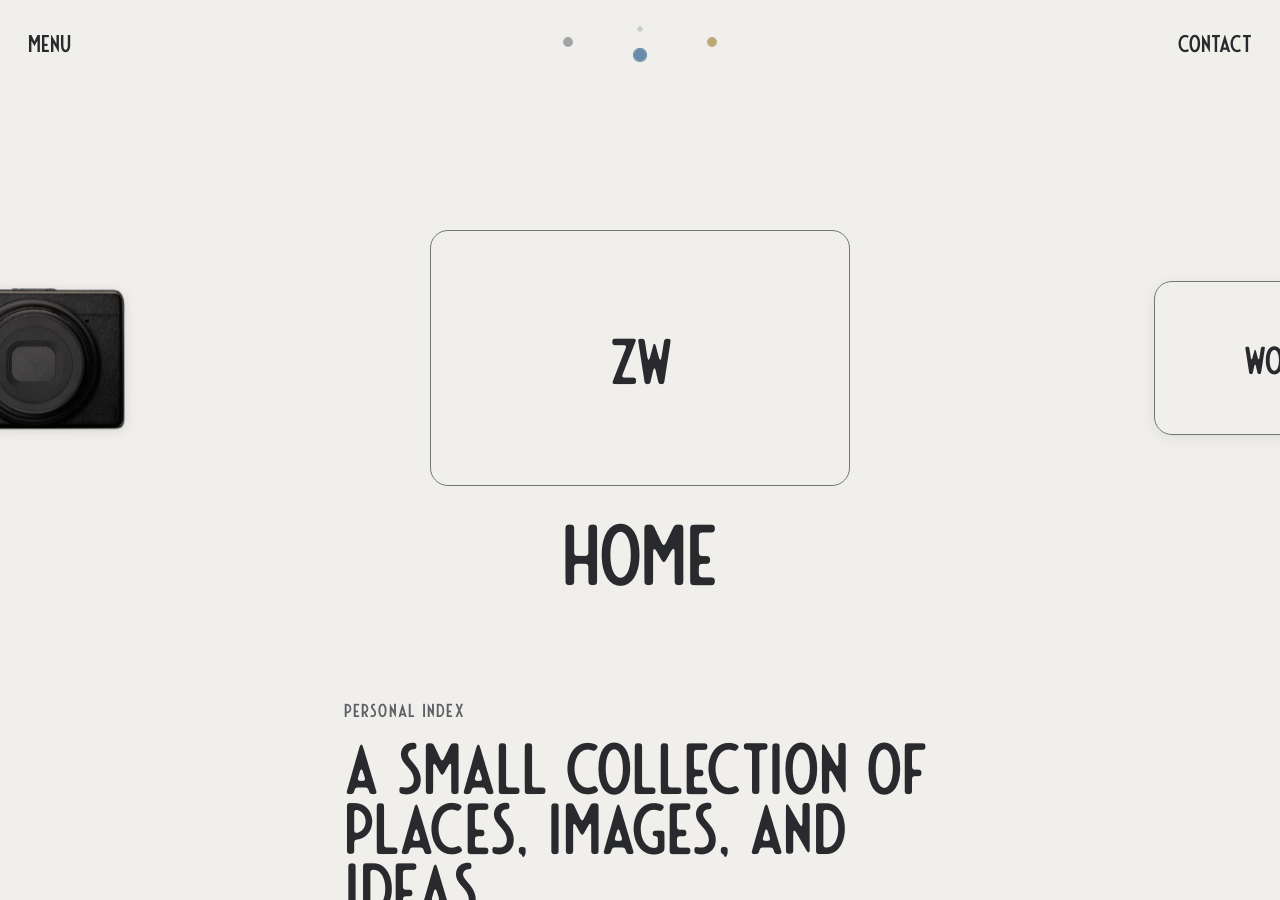
==== commit 50fd6989: "Give each canvas a dominant tonal gradient" ====
--- a/index.html
+++ b/index.html
@@ -6,9 +6,9 @@
   <meta name="theme-color" content="#f0efeb">
   <meta name="description" content="wizark's Portfolio — photography, ideas, and work explored through a moving canvas.">
   <title>wizark's Portfolio</title>
-  <link rel="stylesheet" href="./styles.css?v=135">
-  <script src="./app.js?v=135" defer></script>
-  <script src="./nav.js?v=135" defer></script>
+  <link rel="stylesheet" href="./styles.css?v=136">
+  <script src="./app.js?v=136" defer></script>
+  <script src="./nav.js?v=136" defer></script>
 </head>
 <body>
 <main id="camera-portfolio">
--- a/styles.css
+++ b/styles.css
@@ -39,8 +39,9 @@
  --dock-rgb:213,213,215;                       /* Nimbus Cloud */
  --powder-lemon:#f5ebc8; --powder-gray:#d5d5d7; --powder-rose:#ebd8dc;
  --powder-blue:#d4e4f1; --powder-peach:#f0d8cc; --powder-green:#cad3c0; --powder-violet:#dcd2db;
- --wash-blue:var(--powder-blue); --wash-violet:var(--powder-violet); --wash-green:var(--powder-green);
- --dot-photos:#a66f7b; --dot-home:#698ba8; --dot-work:#728969; --dot-notes:#9e8438; /* contrast-safe pastel derivatives */
+ /* Tonal partners keep each gradient in one dominant canvas colour. */
+ --tone-photos:#b9bbbf; --tone-home:#abc6da; --tone-work:#e4d28e; --tone-notes:#aabd9e;
+ --dot-photos:#777a7f; --dot-home:#698ba8; --dot-work:#9e8438; --dot-notes:#728969; /* gray, blue, yellow, green */
 }
 
 /* ===== Base / reset ===================================================== */
@@ -61,11 +62,11 @@
 #camera-portfolio * {box-sizing:border-box;}
 #camera-portfolio .viewport {position:relative;overflow:hidden;max-width:460px;height:650px;margin:auto;background:var(--paper);touch-action:pan-y;}
 #camera-portfolio .track {position:absolute;top:0;bottom:0;left:0;right:auto;display:flex;width:200%;will-change:transform;}
-#camera-portfolio .page {position:relative;width:50%;height:100%;flex:none;background:radial-gradient(ellipse at 22% 20%,var(--canvas-wash-a,var(--wash-blue)),transparent 52%),radial-gradient(ellipse at 92% 82%,var(--canvas-wash-b,var(--wash-violet)),transparent 54%),radial-gradient(ellipse at 82% 4%,var(--canvas-wash-c,var(--wash-green)),transparent 46%),radial-gradient(ellipse at 8% 96%,var(--canvas-wash-d,var(--powder-peach)),transparent 48%),var(--paper);overflow:hidden;will-change:transform,opacity;contain:layout paint;}
-#camera-portfolio .photos {--canvas-wash-a:var(--powder-rose);--canvas-wash-b:var(--powder-blue);--canvas-wash-c:var(--powder-peach);--canvas-wash-d:var(--powder-violet);}
-#camera-portfolio .home {--canvas-wash-a:var(--powder-blue);--canvas-wash-b:var(--powder-lemon);--canvas-wash-c:var(--powder-green);--canvas-wash-d:var(--powder-peach);}
-#camera-portfolio .work {--canvas-wash-a:var(--powder-green);--canvas-wash-b:var(--powder-peach);--canvas-wash-c:var(--powder-blue);--canvas-wash-d:var(--powder-lemon);}
-#camera-portfolio .notes {--canvas-wash-a:var(--powder-violet);--canvas-wash-b:var(--powder-rose);--canvas-wash-c:var(--powder-lemon);--canvas-wash-d:var(--powder-blue);}
+#camera-portfolio .page {position:relative;width:50%;height:100%;flex:none;background:radial-gradient(ellipse at 18% 16%,var(--canvas-tone-strong,var(--tone-home)),transparent 58%),radial-gradient(ellipse at 90% 84%,var(--canvas-tone-soft,var(--powder-blue)),transparent 64%),radial-gradient(ellipse at 76% 2%,rgba(var(--paper-rgb),.5),transparent 48%),linear-gradient(145deg,var(--paper),var(--canvas-tone-soft,var(--powder-blue)));overflow:hidden;will-change:transform,opacity;contain:layout paint;}
+#camera-portfolio .photos {--canvas-tone-strong:var(--tone-photos);--canvas-tone-soft:var(--powder-gray);}
+#camera-portfolio .home {--canvas-tone-strong:var(--tone-home);--canvas-tone-soft:var(--powder-blue);}
+#camera-portfolio .work {--canvas-tone-strong:var(--tone-work);--canvas-tone-soft:var(--powder-lemon);}
+#camera-portfolio .notes {--canvas-tone-strong:var(--tone-notes);--canvas-tone-soft:var(--powder-green);}
 #camera-portfolio header {position:absolute;top:30px;left:28px;right:28px;display:flex;justify-content:space-between;align-items:center;z-index:3;}
 #camera-portfolio button {font:inherit;color:inherit;cursor:pointer;}
 #camera-portfolio .camera {position:absolute;width:680px;height:415.039px;left:-420px;top:164px;padding:0;border:0;background:transparent;transform:translateX(0);}
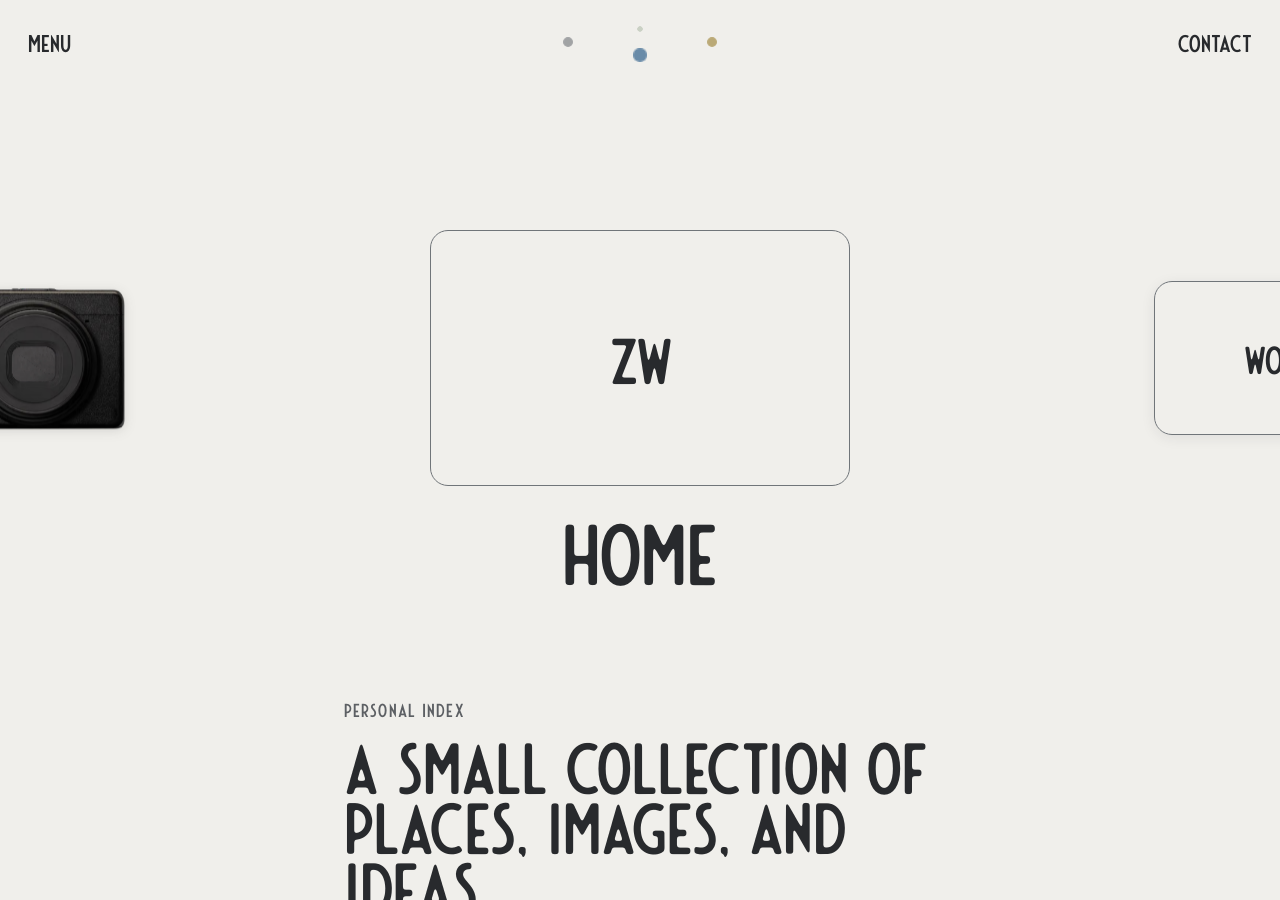
==== commit 9810d699: "Move canvas gradients with horizontal navigation" ====
--- a/index.html
+++ b/index.html
@@ -6,9 +6,9 @@
   <meta name="theme-color" content="#f0efeb">
   <meta name="description" content="wizark's Portfolio — photography, ideas, and work explored through a moving canvas.">
   <title>wizark's Portfolio</title>
-  <link rel="stylesheet" href="./styles.css?v=136">
-  <script src="./app.js?v=136" defer></script>
-  <script src="./nav.js?v=136" defer></script>
+  <link rel="stylesheet" href="./styles.css?v=137">
+  <script src="./app.js?v=137" defer></script>
+  <script src="./nav.js?v=137" defer></script>
 </head>
 <body>
 <main id="camera-portfolio">
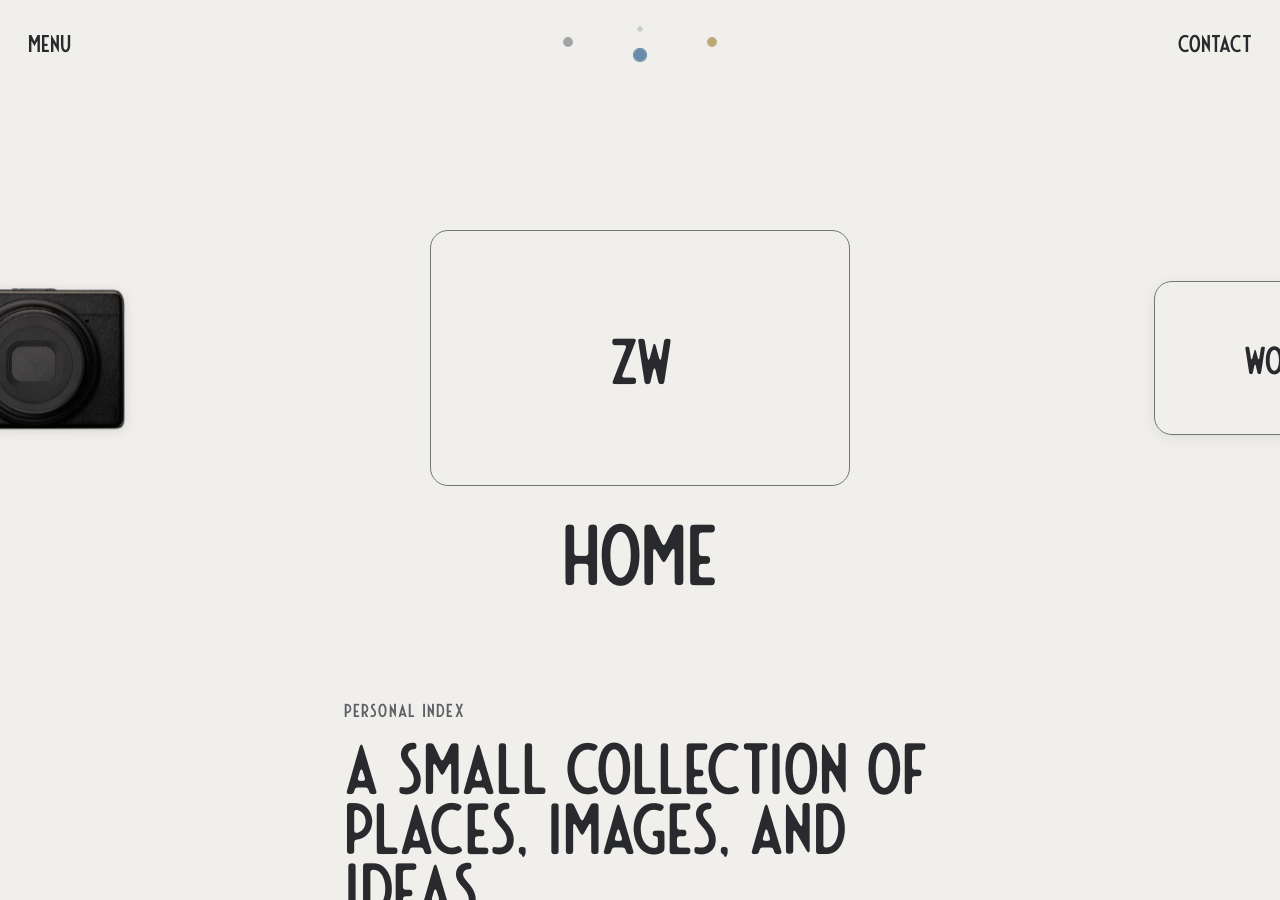
==== commit 2f529c22: "Fix desktop horizontal scroll direction and speed" ====
--- a/index.html
+++ b/index.html
@@ -6,9 +6,9 @@
   <meta name="theme-color" content="#f0efeb">
   <meta name="description" content="wizark's Portfolio — photography, ideas, and work explored through a moving canvas.">
   <title>wizark's Portfolio</title>
-  <link rel="stylesheet" href="./styles.css?v=137">
-  <script src="./app.js?v=137" defer></script>
-  <script src="./nav.js?v=137" defer></script>
+  <link rel="stylesheet" href="./styles.css?v=138">
+  <script src="./app.js?v=138" defer></script>
+  <script src="./nav.js?v=138" defer></script>
 </head>
 <body>
 <main id="camera-portfolio">
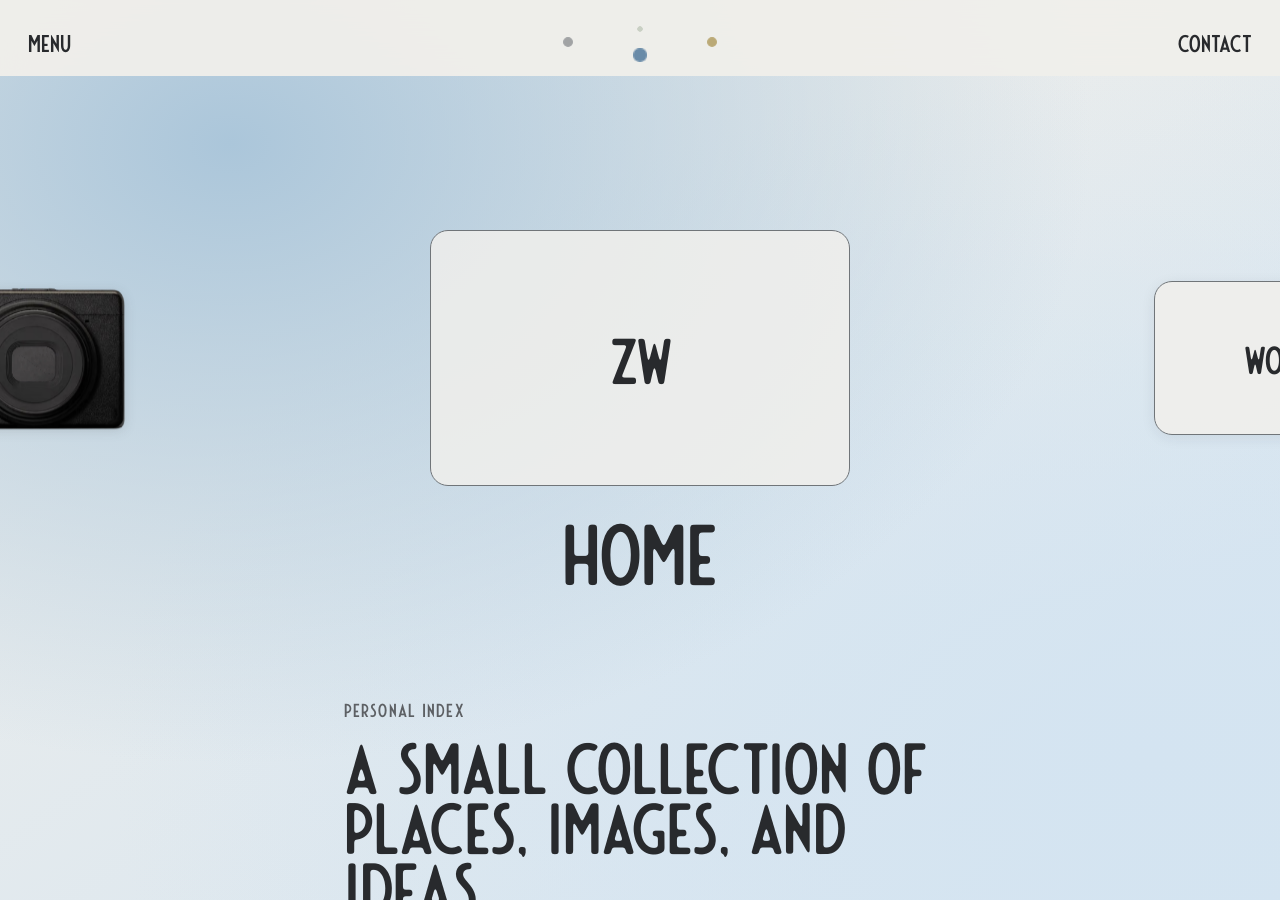
==== commit b29e48a0: "Make canvas gradients follow horizontal navigation" ====
--- a/index.html
+++ b/index.html
@@ -6,9 +6,9 @@
   <meta name="theme-color" content="#f0efeb">
   <meta name="description" content="wizark's Portfolio — photography, ideas, and work explored through a moving canvas.">
   <title>wizark's Portfolio</title>
-  <link rel="stylesheet" href="./styles.css?v=138">
-  <script src="./app.js?v=138" defer></script>
-  <script src="./nav.js?v=138" defer></script>
+  <link rel="stylesheet" href="./styles.css?v=139">
+  <script src="./app.js?v=139" defer></script>
+  <script src="./nav.js?v=139" defer></script>
 </head>
 <body>
 <main id="camera-portfolio">
--- a/styles.css
+++ b/styles.css
@@ -103,9 +103,8 @@
 #camera-portfolio .scroll-cue {font:14px var(--font-sans);margin:0 0 24px;color:var(--muted);}
 @media(max-width:380px){#camera-portfolio .camera{left:-228px;top:220px;width:380px;height:231.934px;}#camera-portfolio .entry{top:248px;font-size:21px;}#camera-portfolio .gallery{padding-left:22px;padding-right:22px;}}
 
-/* ----- Refinement: two-panel sliding track + shared background wash ----- */
-#camera-portfolio .track {transform:translateX(-50%);background:radial-gradient(ellipse at 15% 30%,var(--wash-blue),transparent 48%),radial-gradient(ellipse at 60% 85%,var(--wash-violet),transparent 48%),radial-gradient(ellipse at 90% 15%,var(--wash-green),transparent 40%),var(--paper);}
-#camera-portfolio .page {background:transparent;}
+/* ----- Refinement: two-panel sliding track fallback. Each canvas keeps its own tonal gradient. ----- */
+#camera-portfolio .track {transform:translateX(-50%);background:var(--paper);}
 #camera-portfolio .photos {order:0;}
 #camera-portfolio .home {order:1;}
 
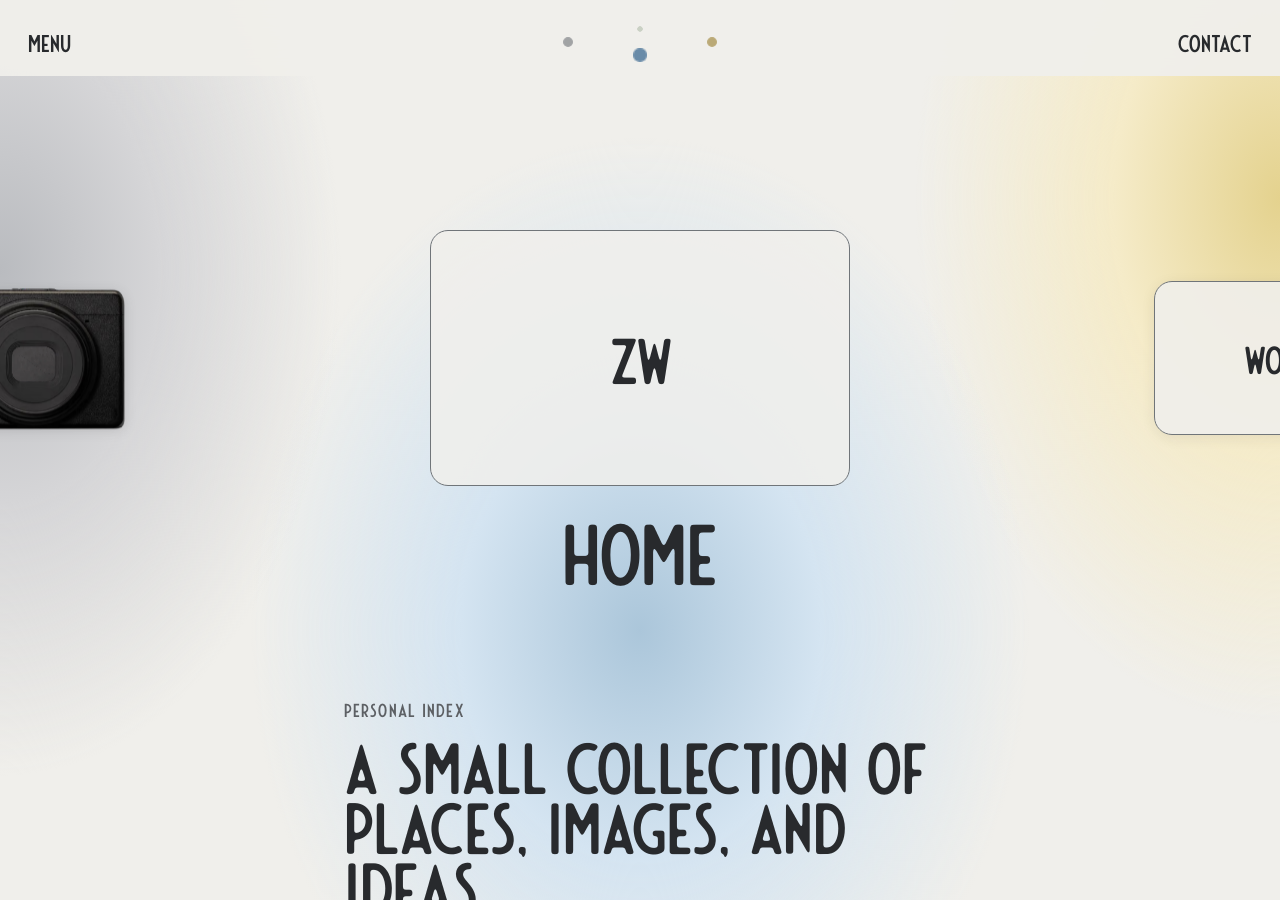
==== commit 6b74e6d1: "Use one continuous canvas wallpaper" ====
--- a/index.html
+++ b/index.html
@@ -6,9 +6,9 @@
   <meta name="theme-color" content="#f0efeb">
   <meta name="description" content="wizark's Portfolio — photography, ideas, and work explored through a moving canvas.">
   <title>wizark's Portfolio</title>
-  <link rel="stylesheet" href="./styles.css?v=139">
-  <script src="./app.js?v=139" defer></script>
-  <script src="./nav.js?v=139" defer></script>
+  <link rel="stylesheet" href="./styles.css?v=140">
+  <script src="./app.js?v=140" defer></script>
+  <script src="./nav.js?v=140" defer></script>
 </head>
 <body>
 <main id="camera-portfolio">
@@ -18,6 +18,7 @@
 <div class="viewport">
  <header class="site-nav canvas-nav" aria-label="Site navigation"><button class="menu-toggle" type="button" aria-expanded="false" aria-controls="page-map">Menu</button><button class="nav-title canvas-dots" type="button" aria-label="Collapse page and show navigation"><i class="dot-photos"></i><i class="dot-home"></i><i class="dot-work"></i><i class="dot-notes"></i></button><button class="contact-toggle" type="button" aria-expanded="false" aria-controls="contact-panel">Contact</button></header>
  <div class="canvas-dock" aria-hidden="true"></div>
+ <div class="canvas-wallpaper" aria-hidden="true"></div>
  <div class="canvas-watermark" aria-hidden="true"><div class="canvas-watermark-list"><span></span><i></i><span></span><i></i><span></span><i></i><span></span></div></div>
  <button class="camera" type="button" aria-label="Open Camera Canvas" disabled><picture><source type="image/avif" srcset="./assets/camera/camera-front-480.avif 480w, ./assets/camera/camera-front-960.avif 960w" sizes="(max-width:380px) 380px, 420px"><img class="body" src="./assets/camera/camera-front-960.jpeg" srcset="./assets/camera/camera-front-480.jpeg 480w, ./assets/camera/camera-front-960.jpeg 960w" sizes="(max-width:380px) 380px, 420px" width="2048" height="1250" alt="Black compact camera" fetchpriority="high" decoding="async"></picture><canvas class="cover" width="346" height="284" aria-hidden="true"></canvas></button>
  <button class="home-logo" type="button" aria-label="Home Canvas" aria-pressed="false" title="Home Canvas"><span class="home-mark" aria-hidden="true">ZW</span></button>
--- a/styles.css
+++ b/styles.css
@@ -61,12 +61,9 @@
 #camera-portfolio {font-family:var(--font-sans);color:var(--ink);width:100%;}
 #camera-portfolio * {box-sizing:border-box;}
 #camera-portfolio .viewport {position:relative;overflow:hidden;max-width:460px;height:650px;margin:auto;background:var(--paper);touch-action:pan-y;}
+#camera-portfolio .canvas-wallpaper {position:absolute;top:0;left:0;height:100%;width:600vw;background-color:var(--paper);background-image:radial-gradient(ellipse 18% 76% at 0% 30%,var(--tone-photos) 0%,var(--powder-gray) 34%,transparent 74%),radial-gradient(ellipse 18% 76% at 100% 30%,var(--tone-photos) 0%,var(--powder-gray) 34%,transparent 74%),radial-gradient(ellipse 20% 72% at 25% 70%,var(--tone-home) 0%,var(--powder-blue) 35%,transparent 76%),radial-gradient(ellipse 19% 78% at 50% 22%,var(--tone-work) 0%,var(--powder-lemon) 34%,transparent 75%),radial-gradient(ellipse 21% 70% at 75% 76%,var(--tone-notes) 0%,var(--powder-green) 36%,transparent 78%);background-repeat:repeat-x;background-size:200vw 100%;pointer-events:none;will-change:transform;z-index:0;}
 #camera-portfolio .track {position:absolute;top:0;bottom:0;left:0;right:auto;display:flex;width:200%;will-change:transform;}
-#camera-portfolio .page {position:relative;width:50%;height:100%;flex:none;background:radial-gradient(ellipse at 18% 16%,var(--canvas-tone-strong,var(--tone-home)),transparent 58%),radial-gradient(ellipse at 90% 84%,var(--canvas-tone-soft,var(--powder-blue)),transparent 64%),radial-gradient(ellipse at 76% 2%,rgba(var(--paper-rgb),.5),transparent 48%),linear-gradient(145deg,var(--paper),var(--canvas-tone-soft,var(--powder-blue)));overflow:hidden;will-change:transform,opacity;contain:layout paint;}
-#camera-portfolio .photos {--canvas-tone-strong:var(--tone-photos);--canvas-tone-soft:var(--powder-gray);}
-#camera-portfolio .home {--canvas-tone-strong:var(--tone-home);--canvas-tone-soft:var(--powder-blue);}
-#camera-portfolio .work {--canvas-tone-strong:var(--tone-work);--canvas-tone-soft:var(--powder-lemon);}
-#camera-portfolio .notes {--canvas-tone-strong:var(--tone-notes);--canvas-tone-soft:var(--powder-green);}
+#camera-portfolio .page {position:relative;width:50%;height:100%;flex:none;background:transparent;overflow:hidden;will-change:transform,opacity;contain:layout paint;}
 #camera-portfolio header {position:absolute;top:30px;left:28px;right:28px;display:flex;justify-content:space-between;align-items:center;z-index:3;}
 #camera-portfolio button {font:inherit;color:inherit;cursor:pointer;}
 #camera-portfolio .camera {position:absolute;width:680px;height:415.039px;left:-420px;top:164px;padding:0;border:0;background:transparent;transform:translateX(0);}
@@ -103,8 +100,8 @@
 #camera-portfolio .scroll-cue {font:14px var(--font-sans);margin:0 0 24px;color:var(--muted);}
 @media(max-width:380px){#camera-portfolio .camera{left:-228px;top:220px;width:380px;height:231.934px;}#camera-portfolio .entry{top:248px;font-size:21px;}#camera-portfolio .gallery{padding-left:22px;padding-right:22px;}}
 
-/* ----- Refinement: two-panel sliding track fallback. Each canvas keeps its own tonal gradient. ----- */
-#camera-portfolio .track {transform:translateX(-50%);background:var(--paper);}
+/* ----- Refinement: two-panel sliding track fallback over the shared wallpaper. ----- */
+#camera-portfolio .track {transform:translateX(-50%);background:transparent;}
 #camera-portfolio .photos {order:0;}
 #camera-portfolio .home {order:1;}
 
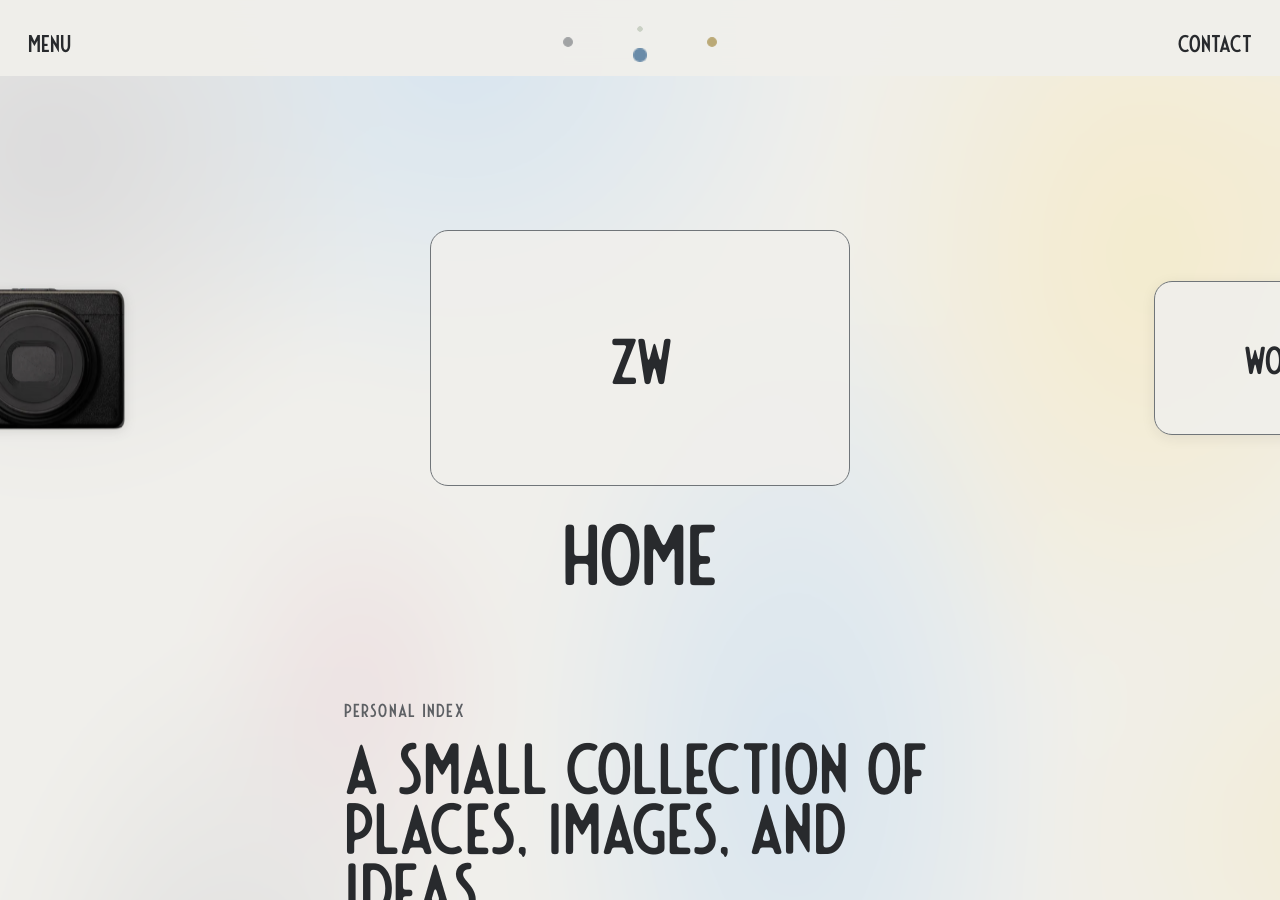
==== commit 8f795387: "Blend pastel wallpaper across the continuous canvas ring Use overlapping CSS gradients with seamless" ====
--- a/index.html
+++ b/index.html
@@ -6,9 +6,9 @@
   <meta name="theme-color" content="#f0efeb">
   <meta name="description" content="wizark's Portfolio — photography, ideas, and work explored through a moving canvas.">
   <title>wizark's Portfolio</title>
-  <link rel="stylesheet" href="./styles.css?v=140">
-  <script src="./app.js?v=140" defer></script>
-  <script src="./nav.js?v=140" defer></script>
+  <link rel="stylesheet" href="./styles.css?v=143">
+  <script src="./app.js?v=143" defer></script>
+  <script src="./nav.js?v=143" defer></script>
 </head>
 <body>
 <main id="camera-portfolio">
--- a/styles.css
+++ b/styles.css
@@ -61,7 +61,51 @@
 #camera-portfolio {font-family:var(--font-sans);color:var(--ink);width:100%;}
 #camera-portfolio * {box-sizing:border-box;}
 #camera-portfolio .viewport {position:relative;overflow:hidden;max-width:460px;height:650px;margin:auto;background:var(--paper);touch-action:pan-y;}
-#camera-portfolio .canvas-wallpaper {position:absolute;top:0;left:0;height:100%;width:600vw;background-color:var(--paper);background-image:radial-gradient(ellipse 18% 76% at 0% 30%,var(--tone-photos) 0%,var(--powder-gray) 34%,transparent 74%),radial-gradient(ellipse 18% 76% at 100% 30%,var(--tone-photos) 0%,var(--powder-gray) 34%,transparent 74%),radial-gradient(ellipse 20% 72% at 25% 70%,var(--tone-home) 0%,var(--powder-blue) 35%,transparent 76%),radial-gradient(ellipse 19% 78% at 50% 22%,var(--tone-work) 0%,var(--powder-lemon) 34%,transparent 75%),radial-gradient(ellipse 21% 70% at 75% 76%,var(--tone-notes) 0%,var(--powder-green) 36%,transparent 78%);background-repeat:repeat-x;background-size:200vw 100%;pointer-events:none;will-change:transform;z-index:0;}
+#camera-portfolio .canvas-wallpaper {
+ position:absolute;
+ top:-20vh;
+ left:0;
+ z-index:0;
+ width:600vw;
+ height:230vh;
+ pointer-events:none;
+ will-change:transform;
+ background-color:var(--paper);
+ /* One two-dimensional surface. Edge-crossing clusters have matching copies
+    one circumference away, so all layers meet at the horizontal seam. */
+ background-image:
+ /* Photography: gray clusters crossing the ring boundary. */
+ radial-gradient(ellipse 17% 22% at 2% 16%,color-mix(in srgb,var(--powder-gray) 82%,transparent) 0%,transparent 74%),
+ radial-gradient(ellipse 17% 22% at 102% 16%,color-mix(in srgb,var(--powder-gray) 82%,transparent) 0%,transparent 74%),
+ radial-gradient(ellipse 13% 31% at 9% 62%,color-mix(in srgb,var(--powder-gray) 72%,transparent) 0%,transparent 72%),
+ radial-gradient(ellipse 13% 31% at 109% 62%,color-mix(in srgb,var(--powder-gray) 72%,transparent) 0%,transparent 72%),
+ radial-gradient(ellipse 19% 20% at 97% 87%,color-mix(in srgb,var(--powder-gray) 78%,transparent) 0%,transparent 73%),
+ radial-gradient(ellipse 19% 20% at -3% 87%,color-mix(in srgb,var(--powder-gray) 78%,transparent) 0%,transparent 73%),
+ /* Home: blue clusters at different heights. */
+ radial-gradient(ellipse 21% 24% at 18% 11%,color-mix(in srgb,var(--powder-blue) 94%,transparent) 0%,transparent 72%),
+ radial-gradient(ellipse 15% 36% at 31% 46%,color-mix(in srgb,var(--powder-blue) 92%,transparent) 0%,transparent 71%),
+ radial-gradient(ellipse 23% 19% at 22% 85%,color-mix(in srgb,var(--powder-blue) 86%,transparent) 0%,transparent 75%),
+ /* Work: yellow clusters arranged diagonally. */
+ radial-gradient(ellipse 18% 31% at 45% 21%,color-mix(in srgb,var(--powder-lemon) 94%,transparent) 0%,transparent 72%),
+ radial-gradient(ellipse 24% 20% at 58% 49%,color-mix(in srgb,var(--powder-lemon) 90%,transparent) 0%,transparent 74%),
+ radial-gradient(ellipse 14% 33% at 51% 88%,color-mix(in srgb,var(--powder-lemon) 92%,transparent) 0%,transparent 70%),
+ /* Notes: green clusters. */
+ radial-gradient(ellipse 22% 21% at 68% 14%,color-mix(in srgb,var(--powder-green) 94%,transparent) 0%,transparent 73%),
+ radial-gradient(ellipse 14% 36% at 79% 48%,color-mix(in srgb,var(--powder-green) 88%,transparent) 0%,transparent 71%),
+ radial-gradient(ellipse 24% 19% at 73% 83%,color-mix(in srgb,var(--powder-green) 92%,transparent) 0%,transparent 75%),
+ /* Smaller colors blend across the informal regions. */
+ radial-gradient(ellipse 9% 15% at 14% 42%,color-mix(in srgb,var(--powder-rose) 62%,transparent) 0%,transparent 69%),
+ radial-gradient(ellipse 11% 17% at 37% 72%,color-mix(in srgb,var(--powder-violet) 58%,transparent) 0%,transparent 70%),
+ radial-gradient(ellipse 10% 16% at 41% 64%,color-mix(in srgb,var(--powder-peach) 58%,transparent) 0%,transparent 69%),
+ radial-gradient(ellipse 12% 12% at 55% 17%,color-mix(in srgb,var(--powder-lemon) 56%,transparent) 0%,transparent 68%),
+ radial-gradient(ellipse 10% 19% at 61% 72%,color-mix(in srgb,var(--powder-violet) 58%,transparent) 0%,transparent 70%),
+ radial-gradient(ellipse 12% 18% at 88% 31%,color-mix(in srgb,var(--powder-blue) 60%,transparent) 0%,transparent 70%),
+ radial-gradient(ellipse 13% 14% at 91% 59%,color-mix(in srgb,var(--powder-peach) 56%,transparent) 0%,transparent 70%),
+ radial-gradient(ellipse 13% 14% at -9% 59%,color-mix(in srgb,var(--powder-peach) 56%,transparent) 0%,transparent 70%);
+ background-repeat:repeat-x;
+ background-size:200vw 100%;
+ filter:blur(34px) saturate(94%);
+}
 #camera-portfolio .track {position:absolute;top:0;bottom:0;left:0;right:auto;display:flex;width:200%;will-change:transform;}
 #camera-portfolio .page {position:relative;width:50%;height:100%;flex:none;background:transparent;overflow:hidden;will-change:transform,opacity;contain:layout paint;}
 #camera-portfolio header {position:absolute;top:30px;left:28px;right:28px;display:flex;justify-content:space-between;align-items:center;z-index:3;}
